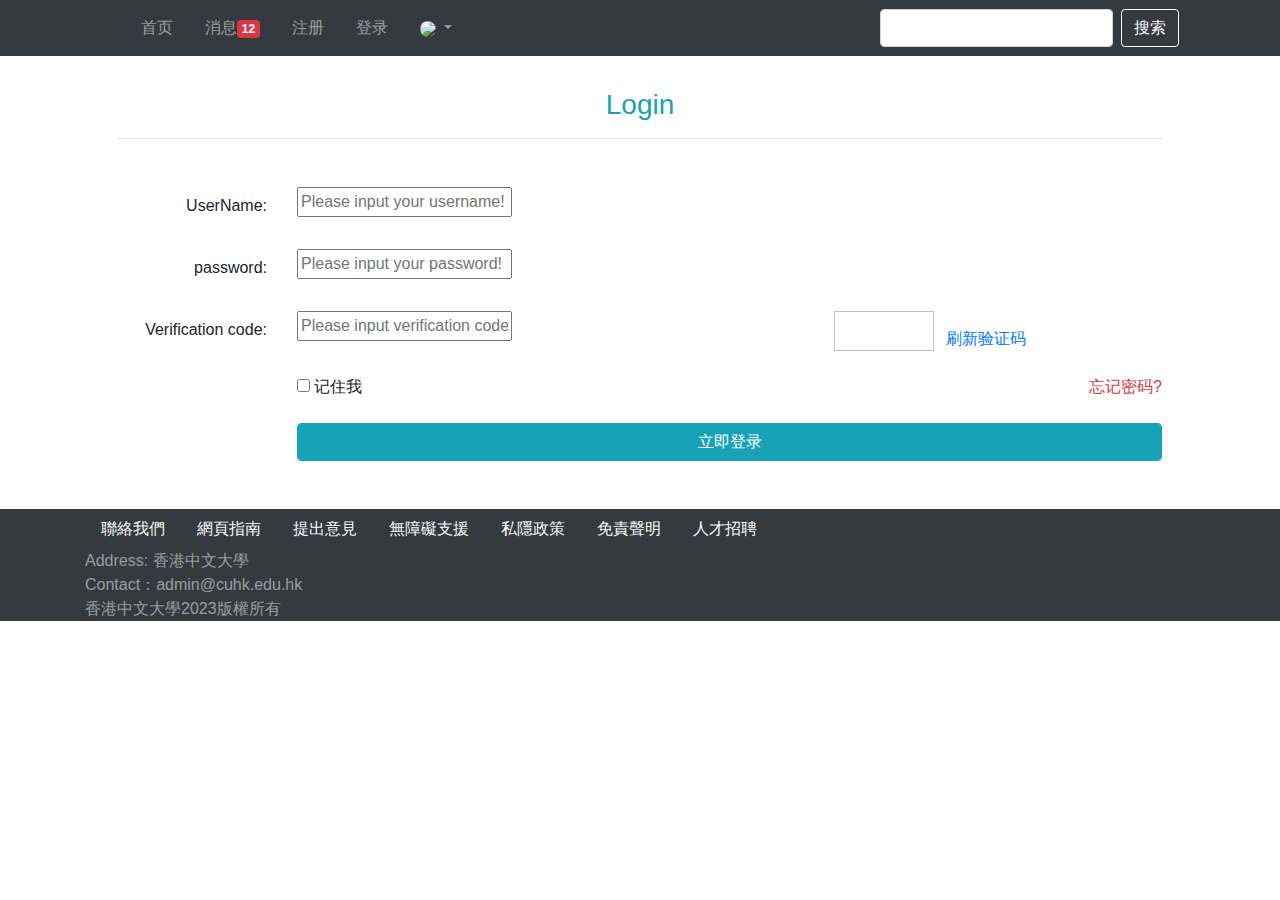
==== src/main/resources/templates/site/login.html @ 1cb87e88 "[finish] login verification code" ====
<!doctype html>
<html lang="en" xmlns:th="http://www.thymeleaf.org">
<head>
	<meta charset="utf-8">
	<meta name="viewport" content="width=device-width, initial-scale=1, shrink-to-fit=no">
	<link rel="icon" href="#"/>
	<link rel="stylesheet" href="https://stackpath.bootstrapcdn.com/bootstrap/4.3.1/css/bootstrap.min.css" crossorigin="anonymous">
	<link rel="stylesheet" th:href="@{/css/global.css}" />
	<link rel="stylesheet" th:href="@{/css/login.css}" />
	<title>MovieHeaven-Homepage</title>
</head>
<body>
	<div class="nk-container">
		<!-- 头部 -->
		<header class="bg-dark sticky-top" th:replace="index::header">
			<div class="container">
				<!-- 导航 -->
				<nav class="navbar navbar-expand-lg navbar-dark">
					<!-- logo -->
					<a class="navbar-brand" href="#"></a>
					<button class="navbar-toggler" type="button" data-toggle="collapse" data-target="#navbarSupportedContent" aria-controls="navbarSupportedContent" aria-expanded="false" aria-label="Toggle navigation">
						<span class="navbar-toggler-icon"></span>
					</button>
					<!-- 功能 -->
					<div class="collapse navbar-collapse" id="navbarSupportedContent">
						<ul class="navbar-nav mr-auto">
							<li class="nav-item ml-3 btn-group-vertical">
								<a class="nav-link" href="../index.html">首页</a>
							</li>
							<li class="nav-item ml-3 btn-group-vertical">
								<a class="nav-link position-relative" href="letter.html">消息<span class="badge badge-danger">12</span></a>
							</li>
							<li class="nav-item ml-3 btn-group-vertical">
								<a class="nav-link" href="register.html">注册</a>
							</li>
							<li class="nav-item ml-3 btn-group-vertical">
								<a class="nav-link" href="login.html">登录</a>
							</li>
							<li class="nav-item ml-3 btn-group-vertical dropdown">
								<a class="nav-link dropdown-toggle" href="#" id="navbarDropdown" role="button" data-toggle="dropdown" aria-haspopup="true" aria-expanded="false">
									<img src="http://images.nowcoder.com/head/1t.png" class="rounded-circle" style="width:30px;"/>
								</a>
								<div class="dropdown-menu" aria-labelledby="navbarDropdown">
									<a class="dropdown-item text-center" href="profile.html">个人主页</a>
									<a class="dropdown-item text-center" href="setting.html">账号设置</a>
									<a class="dropdown-item text-center" href="login.html">退出登录</a>
									<div class="dropdown-divider"></div>
									<span class="dropdown-item text-center text-secondary">nowcoder</span>
								</div>
							</li>
						</ul>
						<!-- 搜索 -->
						<form class="form-inline my-2 my-lg-0" action="search.html">
							<input class="form-control mr-sm-2" type="search" aria-label="Search" />
							<button class="btn btn-outline-light my-2 my-sm-0" type="submit">搜索</button>
						</form>
					</div>
				</nav>
			</div>
		</header>

		<!-- 内容 -->
		<div class="main">
			<div class="container pl-5 pr-5 pt-3 pb-3 mt-3 mb-3">
				<h3 class="text-center text-info border-bottom pb-3">Login</h3>
				<form class="mt-5" method="post" th:action="@{/login}">
					<div class="form-group row">
						<label for="username" class="col-sm-2 col-form-label text-right">UserName:</label>
						<div class="col-sm-10">
							<!--								   从controller层回传过来的值，由于是name的普通变量接收，没有用model装载，因此只能从请求里面获取-->
							<input type="text" th:class="|form-control ${usernameMsg!=null?'is-invalid':''} |"
								   th:value="${param.username}"
								   id="username" name="username" placeholder="Please input your username!" required>
							<div class="invalid-feedback" th:text="${usernameMsg}">
								该账号不存在!
							</div>
						</div>
					</div>
					<div class="form-group row mt-4">
						<label for="password" class="col-sm-2 col-form-label text-right">password:</label>
						<div class="col-sm-10">
							<input type="password" th:class="|form-control ${passwordMsg!=null?'is-invalid':''} |"
								   th:value="${param.password}"
								   id="password" name="password" placeholder="Please input your password!" required>
							<div class="invalid-feedback" th:text="${passwordMsg}">
								密码长度不能小于8位!
							</div>							
						</div>
					</div>
					<div class="form-group row mt-4">
						<label for="verifycode" class="col-sm-2 col-form-label text-right">Verification code:</label>
						<div class="col-sm-6">
							<input type="text" th:class="|form-control ${codeMsg!=null?'is-invalid':''} |"
								   id="verifycode" name="code" placeholder="Please input verification code!">
							<div class="invalid-feedback" th:text="${codeMsg}">
								验证码不正确!
							</div>
						</div>
						<div class="col-sm-4">
							<img th:src="@{/kaptcha}" id="kaptcha" style="width:100px;height:40px;" class="mr-2"/>
							<a href="javascript:refresh_kaptcha();" class="font-size-12 align-bottom">刷新验证码</a>
						</div>
					</div>				
					<div class="form-group row mt-4">
						<div class="col-sm-2"></div>
						<div class="col-sm-10">
							<input type="checkbox" id="remember-me" name="rememberme"
								   th:checked="${param.rememberme}">
							<label class="form-check-label" for="remember-me">记住我</label>
							<a href="forget.html" class="text-danger float-right">忘记密码?</a>
						</div>
					</div>				
					<div class="form-group row mt-4">
						<div class="col-sm-2"></div>
						<div class="col-sm-10 text-center">
							<button type="submit" class="btn btn-info text-white form-control">立即登录</button>
						</div>
					</div>
				</form>				
			</div>
		</div>

		<!-- footer -->
		<footer class="bg-dark">
			<div class="container">
				<div class="row">
					<!-- information -->
					<div class="col-8 detail-info">
						<div class="row">
							<div class="col">
								<ul class="nav">
									<li class="nav-item">
										<a class="nav-link text-light" href="#">聯絡我們</a>
									</li>
									<li class="nav-item">
										<a class="nav-link text-light" href="#">網頁指南</a>
									</li>
									<li class="nav-item">
										<a class="nav-link text-light" href="#">提出意見</a>
									</li>
									<li class="nav-item">
										<a class="nav-link text-light" href="#">無障礙支援</a>
									</li>
									<li class="nav-item">
										<a class="nav-link text-light" href="#">私隱政策</a>
									</li>
									<li class="nav-item">
										<a class="nav-link text-light" href="#">免責聲明</a>
									</li>
									<li class="nav-item">
										<a class="nav-link text-light" href="#">人才招聘</a>
									</li>
								</ul>
							</div>
						</div>
						<div class="row">
							<div class="col">
								<ul class="nav btn-group-vertical company-info">
									<li class="nav-item text-white-50">
										Address: 香港中文大學
									</li>
									<li class="nav-item text-white-50">
										Contact：admin@cuhk.edu.hk
									</li>
									<li class="nav-item text-white-50">
										香港中文大學2023版權所有
									</li>

								</ul>
							</div>
						</div>
					</div>
				</div>
			</div>
		</footer>
	</div>
	<script src="https://code.jquery.com/jquery-3.3.1.min.js" crossorigin="anonymous"></script>
	<script src="https://cdnjs.cloudflare.com/ajax/libs/popper.js/1.14.7/umd/popper.min.js" crossorigin="anonymous"></script>
	<script src="https://stackpath.bootstrapcdn.com/bootstrap/4.3.1/js/bootstrap.min.js" crossorigin="anonymous"></script>
	<script th:src="@{/js/global.js}"></script>
	<script>
		function refresh_kaptcha() {
			var path = CONTEXT_PATH + "/kaptcha?p=" + Math.random();
			$("#kaptcha").attr("src", path);
		}
	</script>
</body>
</html>
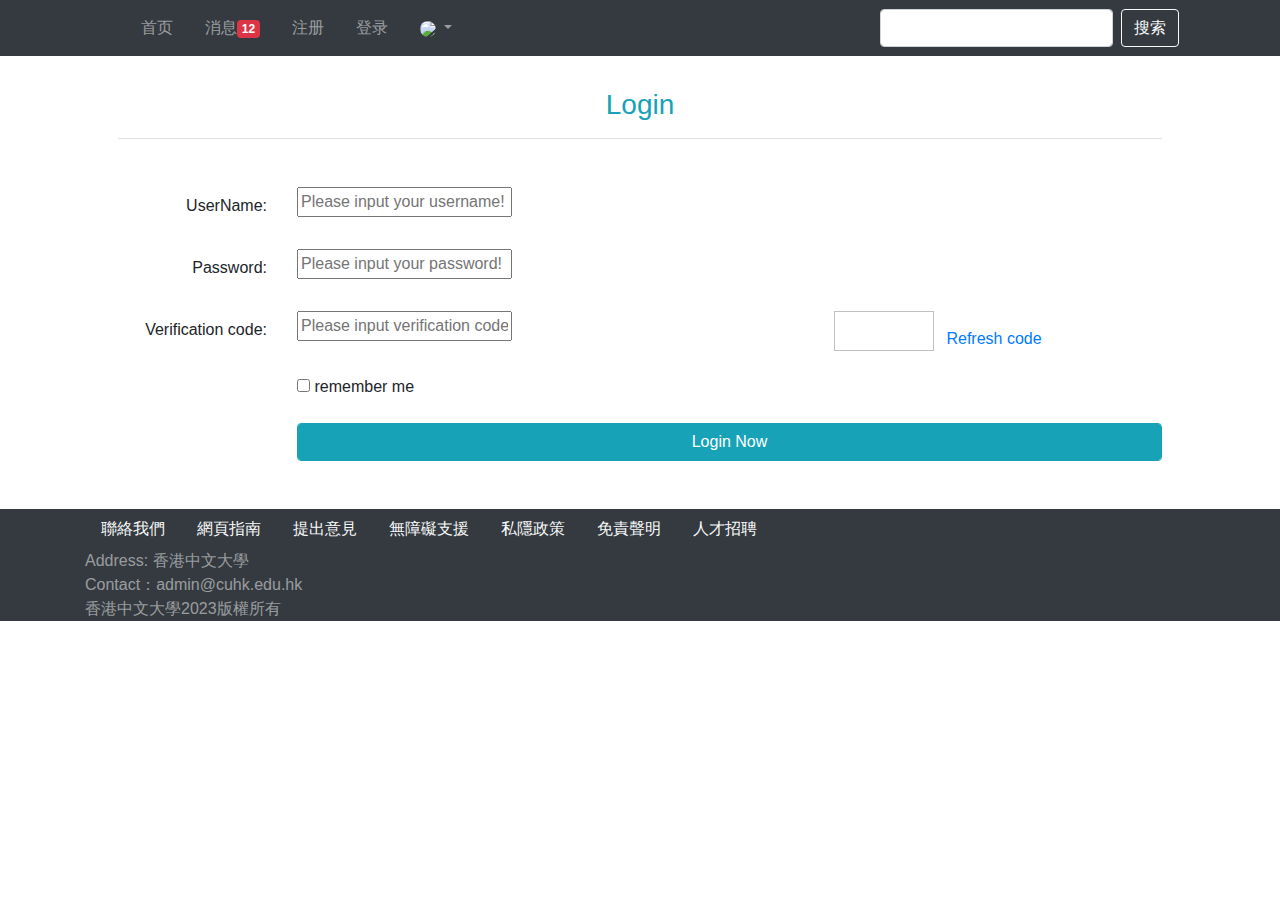
==== commit 309b5d96: "[finish] MoviePostController, index.html, moviePost-detail.html" ====
--- a/src/main/resources/templates/site/login.html
+++ b/src/main/resources/templates/site/login.html
@@ -7,7 +7,7 @@
 	<link rel="stylesheet" href="https://stackpath.bootstrapcdn.com/bootstrap/4.3.1/css/bootstrap.min.css" crossorigin="anonymous">
 	<link rel="stylesheet" th:href="@{/css/global.css}" />
 	<link rel="stylesheet" th:href="@{/css/login.css}" />
-	<title>MovieHeaven-Homepage</title>
+	<title>MovieHeaven-Login</title>
 </head>
 <body>
 	<div class="nk-container">
@@ -77,7 +77,7 @@
 						</div>
 					</div>
 					<div class="form-group row mt-4">
-						<label for="password" class="col-sm-2 col-form-label text-right">password:</label>
+						<label for="password" class="col-sm-2 col-form-label text-right">Password:</label>
 						<div class="col-sm-10">
 							<input type="password" th:class="|form-control ${passwordMsg!=null?'is-invalid':''} |"
 								   th:value="${param.password}"
@@ -98,7 +98,7 @@
 						</div>
 						<div class="col-sm-4">
 							<img th:src="@{/kaptcha}" id="kaptcha" style="width:100px;height:40px;" class="mr-2"/>
-							<a href="javascript:refresh_kaptcha();" class="font-size-12 align-bottom">刷新验证码</a>
+							<a href="javascript:refresh_kaptcha();" class="font-size-12 align-bottom">Refresh code</a>
 						</div>
 					</div>				
 					<div class="form-group row mt-4">
@@ -106,14 +106,13 @@
 						<div class="col-sm-10">
 							<input type="checkbox" id="remember-me" name="rememberme"
 								   th:checked="${param.rememberme}">
-							<label class="form-check-label" for="remember-me">记住我</label>
-							<a href="forget.html" class="text-danger float-right">忘记密码?</a>
+							<label class="form-check-label" for="remember-me">remember me</label>
 						</div>
 					</div>				
 					<div class="form-group row mt-4">
 						<div class="col-sm-2"></div>
 						<div class="col-sm-10 text-center">
-							<button type="submit" class="btn btn-info text-white form-control">立即登录</button>
+							<button type="submit" class="btn btn-info text-white form-control">Login Now</button>
 						</div>
 					</div>
 				</form>				
